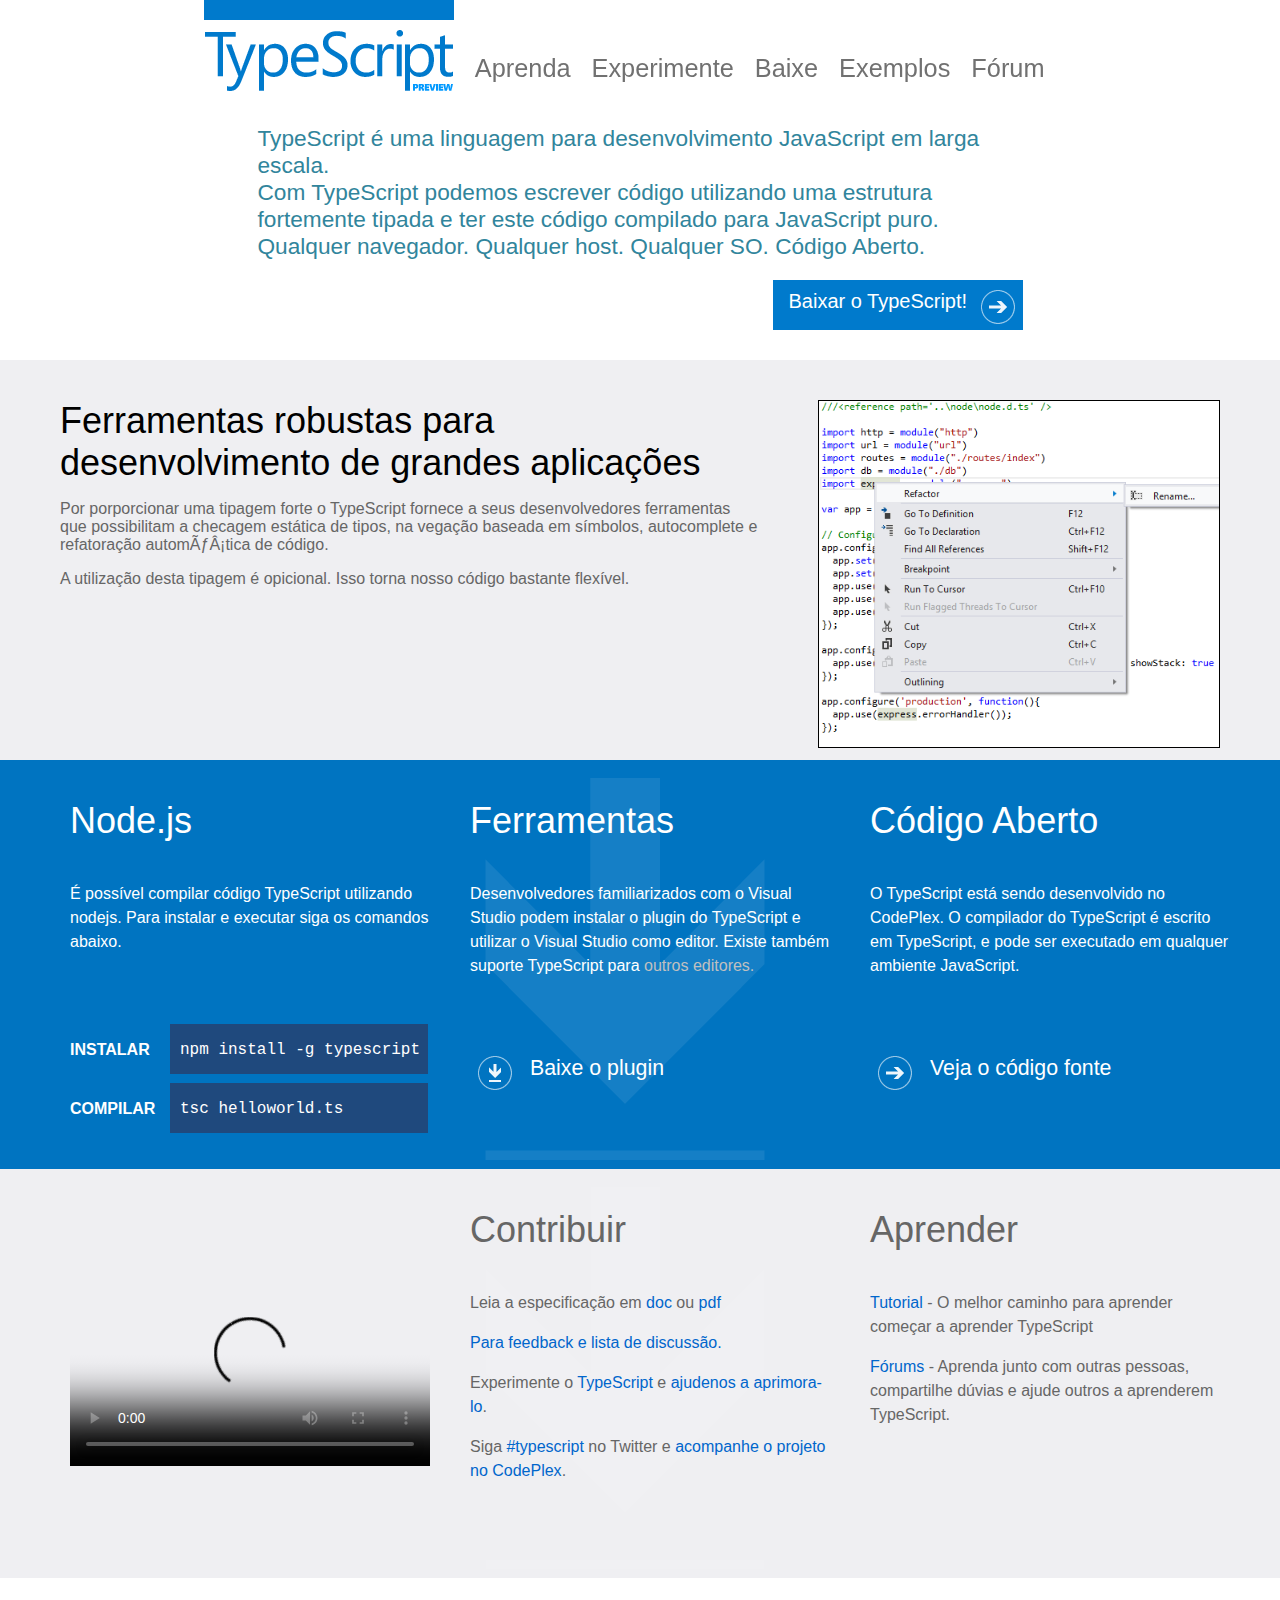
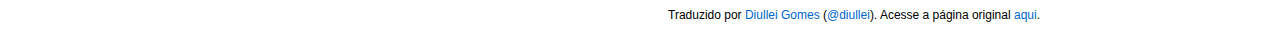
==== index.html @ e9e7fea1 "Alterei a estrutura para manter páginas HTML simples" ====
<!DOCTYPE html>
<html><head>
	<meta http-equiv="Content-Type" content="text/html; charset=ISO-8859-1">
    <meta http-equiv="X-UA-Compatible" content="IE=edge">
    <meta name="viewport" content="width=device-width">
    <title>Bem vindo ao TypeScript</title>
    <link type="text/css" rel="stylesheet" href="css/tsweb.css">
    <link rel="icon" href="http://www.typescriptlang.org/favicon.ico" type="image/vnd.microsoft.icon" sizes="48x48">
    <link rel="icon" href="http://www.typescriptlang.org/favicon.ico" sizes="32x32 48x48" type="image/vnd.microsoft.icon">
    <link rel="icon" href="http://www.typescriptlang.org/favicon16.png" type="image/png" sizes="16x16">
    <link rel="icon" href="http://www.typescriptlang.org/favicon32.png" type="image/png" sizes="32x32">
    <link rel="icon" href="http://www.typescriptlang.org/favicon48.png" type="image/png" sizes="48x48">
    <link rel="icon" href="http://www.typescriptlang.org/favicon64.png" type="image/png" sizes="64x64">
    <link rel="icon" href="http://www.typescriptlang.org/favicon128.png" type="image/png" sizes="128x128">

    <script type="text/javascript" src="js/jquery-1.7.2.min.js"></script>
    <script type="text/javascript" src="js/Panorama.js"></script>
    
</head>
<body>

    <!-- TOPO -->

    <div id="nav">
        <div class="centered-container">
            <div class="clearfix">
                <a id="homelink" class="selected" href="index.html" title="TypeScript">
                    <div>TypeScript</div>
                </a>
                <a id="tutorial-link" class="minor" href="tutorial.html" title="Aprenda TypeScript com guias e tutoriais">Aprenda</a>
                <a id="playground-link" class="minor" href="http://www.typescriptlang.org/Playground" title="Experimente o TypeScript no TypeScript Playground">Experimente</a>
                <a id="dl-link" class="minor" href="/TypeScript-ptBR/pt/#Download" title="Baixe TypeScript">Baixe</a>
                <a id="samples-link" class="minor" href="http://www.typescriptlang.org/Samples" title="Veja o TypeScript em a&#231;&#227;o">Exemplos</a>
                <a id="community-link" class="minor" href="/TypeScript-ptBR/pt/#Community" title="Se envolva com a comunidade TypeScript">F&#243;rum</a>
            </div>
        </div>
    </div>


    <div id="main-callout">
        <h1>
            TypeScript &#233; uma linguagem para desenvolvimento JavaScript em larga escala.<br>
            Com TypeScript podemos escrever c&#243;digo utilizando uma estrutura fortemente tipada e ter este c&#243;digo compilado para JavaScript puro.<br>
            Qualquer navegador.  Qualquer host.  Qualquer SO.  C&#243;digo Aberto.
        </h1>
        <div class="getbtn clearfix">
            <a href="/TypeScript-ptBR/pt/#Download" title="Get TypeScript Now">Baixar o TypeScript! <span class="arrow">&nbsp;</span></a>
        </div>
    </div>

    <div id="home-panorama">
        <div id="panorama-1" class="panorama-main positioned-panorama hidden" style="opacity: 0; ">
            <div class="city-container">
                <div class="clouds1" id="clouds1" data-speed="0.05" data-max="1500" data-left="-1000" style="left: 471.4683333333146px; ">&nbsp;</div>
                <div class="clouds2" id="clouds2" data-speed="0.04" data-max="500" data-left="-1700" style="left: 377.17466666665916px; ">&nbsp;</div>
                <div class="clouds3" id="clouds3" data-speed="0.025" data-max="1640" data-left="-800" style="left: 235.7341666666573px; ">&nbsp;</div>
                <div class="clouds4" id="clouds4" data-speed="0.015" data-max="400" data-left="-2000" style="left: 141.4404999999918px; ">&nbsp;</div>
                <div class="city">&nbsp;</div>
            </div>
            <div class="callout">
                <h2>Escal&#225;vel</h2>
                <p>TypeScript nos permite escrever c&#243;digo utilizando classes, m&#243;dulos e interfaces para nos ajudar a escrever componentes robustos.</p>
                <p>Todas estas funcionalidades est&#227;o dispon&#237;veis apenas em tempo de desenvolvimento e s&#227;o compiladas para JavaScript puro.
                </p>
                <p>Com TypeScript podemos escrever interfaces que nos permitem obter informa&#231;&#245;es de componentes e bibliotecas JavaScript existentes.
                </p>
            </div>
        </div>
        <div id="panorama-2" class="panorama-main hidden" style="opacity: 0; ">
            <div class="clearfix" style="width: 100%;">
                <div class="callout">
                    <h2>Come&#231;e com JavaScript, Termine com JavaScript</h2>
                    <p>TypeScript utiliza uma sintaxe de c&#243;digo que milh&#245;es de programadores JavaScript utilizam diariamente.</p>
                    <p>Com TypeScript voc&#234; pode usar c&#243;digo JavaScript existente, integrar bibliotecas JavaScript populares e ter seu c&#243;digo chamado por outro c&#243;digo JavaScript.</p>
                    <p>Por ser compilado para JavaScript puro o TypeScript roda em qualquer navegador, no Node.js, ou em qualquer outro ambiente JavaScript compat&#237;vel com ES3.
                    </p>
                </div>
                <pre class="code"><span class="kw">class</span> Point {
    x: <span class="kw">number</span>;
    y: <span class="kw">number</span>;
    <span class="kw">constructor</span>(x: <span class="kw">number</span>, y: <span class="kw">number</span>) {
        <span class="kw">this</span>.x = x;
        <span class="kw">this</span>.y = y;
    }
    getDist() { 
        <span class="kw">return</span> Math.sqrt(<span class="kw">this</span>.x * <span class="kw">this</span>.x + 
                         <span class="kw">this</span>.y * <span class="kw">this</span>.y); 
    }
}
<span class="kw">var</span> p = <span class="kw">new</span> Point(3,4);
<span class="kw">var</span> dist = p.<span class="err">getDst</span>();
alert(<span class="str">"Hypotenuse is: "</span> + dist);</pre>
            </div>
        </div>
        <div id="panorama-3" class="panorama-main" style="opacity: 1; ">
            <div class="clearfix" style="width: 100%;">
                <div class="callout">
                    <h2>Ferramentas robustas para desenvolvimento de grandes aplica&#231;&#245;es</h2>
                    <p>Por porporcionar uma tipagem forte o TypeScript fornece a seus desenvolvedores ferramentas que possibilitam a checagem est&#225;tica de tipos, na vega&#231;&#227;o baseada em s&#237;mbolos, autocomplete e refatora&#231;&#227;o automÃ¡tica de c&#243;digo.
                    </p>
                    <p>A utiliza&#231;&#227;o desta tipagem &#233; opicional. Isso torna nosso c&#243;digo bastante flex&#237;vel.
                    </p>
                </div>
                <img src="img/vs-refactor.png" alt="Strong Tools: Visual Studio Integration" style="border: 1px solid black;">
            </div>
        </div>
    </div>

    <div id="home-dlbar">
        <div class="dlbar-content">
            <div data-hash-nav="Download" class="has-hash-nav clearfix">
                <div class="dl-info first node">
                    <h2>Node.js</h2>
                    <p>&#201; poss&#237;vel compilar c&#243;digo TypeScript utilizando nodejs. Para instalar e executar siga os comandos abaixo.</p>
                    <div id="node-samples">
                        <dl class="clearfix">
                            <dt>Instalar</dt>
                            <dd>npm install -g typescript</dd>
                        </dl>
                        <dl class="clearfix">
                            <dt>Compilar</dt>
                            <dd>tsc helloworld.ts</dd>
                        </dl>
                    </div>
                </div>

                <div class="dl-info vsix">
                    <h2>Ferramentas</h2>
                    <p>Desenvolvedores familiarizados com o Visual Studio podem instalar o plugin do TypeScript e utilizar o Visual Studio como editor. Existe tamb&#233;m suporte TypeScript para <a href="http://aka.ms/qwe1qu">outros editores.</a></p>
                    <p><a class="dl-link" href="http://go.microsoft.com/fwlink/?LinkID=266563">Baixe o plugin</a> </p>
                </div>

                <div class="dl-info oss">
                    <h2>C&#243;digo Aberto</h2>
                    <p>O TypeScript est&#225; sendo desenvolvido no CodePlex.  O compilador do TypeScript &#233; escrito em TypeScript, e pode ser executado em qualquer ambiente JavaScript.</p>
                    <a class="dl-link" href="http://typescript.codeplex.com/SourceControl/BrowseLatest">Veja o c&#243;digo fonte</a>
                </div>
            </div>
        </div>
    </div>
    <div id="home-community">
        <div class="cobar-content">
            <div data-hash-nav="Community" class="has-hash-nav clearfix">
                <div class="co-info first comm1">
                    <video width="360" height="202" poster="http://media.ch9.ms/ch9/c3e5/e5e02f2e-5962-48db-9ddd-85e27a4fc3e5/IntroducingTSAndersH_512.jpg" controls="">
                    <source src="http://media.ch9.ms/ch9/c3e5/e5e02f2e-5962-48db-9ddd-85e27a4fc3e5/IntroducingTSAndersH_mid.mp4" type="video/mp4">
                    <source src="http://media.ch9.ms/ch9/c3e5/e5e02f2e-5962-48db-9ddd-85e27a4fc3e5/IntroducingTSAndersH.webm" type="video/webm">
                    <a href="http://media.ch9.ms/ch9/c3e5/e5e02f2e-5962-48db-9ddd-85e27a4fc3e5/IntroducingTSAndersH_high.mp4" target="_blank"><img src="img/video-overlay-anders.png" alt="Anders Hejlsberg" style="width:360px;"></a>
                    </video>
                </div>

                <div class="co-info comm2">
                    <h2>Contribuir</h2>
                    <p>Leia a especifica&#231;&#227;o em <a href="http://go.microsoft.com/fwlink/?LinkId=267121">doc</a> ou <a href="http://go.microsoft.com/fwlink/?LinkId=267238">pdf</a></p>
                    <p><a href="http://typescript.codeplex.com/discussions" target="_blank">Para feedback e lista de discuss&#227;o.</a></p>
                    <p>Experimente o <a href="/TypeScript-ptBR/pt/#Download">TypeScript</a> e <a href="http://typescript.codeplex.com/WorkItem/Create" target="_blank">ajudenos a aprimora-lo</a>.</p>
                    <p>Siga <a href="http://twitter.com/i/#!/search/?q=%23typescript" target="_blank">#typescript</a> no Twitter e <a href="http://typescript.codeplex.com/project/feeds/rss">acompanhe o projeto no CodePlex</a>.</p>
                </div>

                <div class="co-info comm3">
                    <h2>Aprender</h2>
                    <p><a href="http://www.typescriptlang.org/Tutorial">Tutorial</a> - O melhor caminho para aprender come&#231;ar a aprender TypeScript</p>
                    <p><a href="http://stackoverflow.com/search?q=TypeScript" target="_blank">F&#243;rums</a> - Aprenda junto com outras pessoas, compartilhe d&#250;vias e ajude outros a aprenderem TypeScript.</p>
                </div>
            </div>
        </div>
    </div>

    <script type="text/javascript" src="js/Clouds.js"></script>
    <script type="text/javascript">
        $(function () {
            var p = TSSite.PanoramaContainer.initialize(document.querySelector('#home-panorama'), '.panorama-main');
            p.timeout = 15000;
            p.begin();

            var hashNavTargets = [];
            $('.has-hash-nav').each(function (index, item) {
                var selector = $(item).data('hash-nav');
                hashNavTargets[selector] = item;
            });

            function getTopHeight() {
                // handle adaptive layout
                var topHeight = $('#nav').height();;
                if ($('html').width() < 775) {
                    topHeight = 0;
                }
                else {
                    if ($('html').height() < 480) {
                        var topVal = $('#nav').css('top');
                        if (topVal && typeof topVal === 'string') {
                            topVal = topVal.substring(0, topVal.length - 1);
                            topVal = parseInt(topVal);
                        }

                        topHeight = topHeight + topVal;
                    }
                }

                return topHeight;
            }

            function scrollTo(selector) {
                var target = hashNavTargets[selector];
                if (target) {
                    var offset = getTopHeight();

                    // Now animate
                    $('html, body').animate({ scrollTop: $(target).offset().top - offset }, 250, 'swing');
                }
            }

            $('a').each(function (index, item) {
                var $item = $(item);
                if ($item.attr('href').indexOf('/#') === 0) {
                    var ref = $item.attr('href').substring(2);
                    $item.click(function (e) {
                        //e.preventDefault();
                        scrollTo(ref);
                    });
                }
            });

            var currentLoc = window.location.hash;
            if (currentLoc && currentLoc.length > 0) {
                currentLoc = currentLoc.substring(1);
                scrollTo(currentLoc);
            }
        });
    </script>
    
    <!-- RODAPE -->

    <div class="copyright">
        Traduzido por <a href="https://github.com/Diullei">Diullei Gomes</a> (<a href="http://twitter.com/diullei">@diullei</a>). Acesse a p&#225;gina original <a href="http://www.typescriptlang.org/">aqui</a>.<br>
    </div>

</body></html>
---- css/tsweb.css ----
/* Fonts */
@font-face {
    font-family: SegoeUI;
    src: local('Segoe UI'), local('Helvetica Neue');
}

@font-face {
    font-family: SegoeUILight;
    src: local('Segoe UI Light'), local('Segoe UI Semilight'), local('Segoe UI'), local('Helvetica Neue');
    font-weight: 100;
}

@font-face {
    font-family: SegoeUISemibold;
    src: local('Segoe UI Semibold'), local('Segoe UI'), local('Helvetica Neue');
    font-weight: 600;
}

/* reset */
/* body, div, span, applet, object, iframe, h1, h2, h3, h4, h5, h6, p,  pre, a, abbr, acronym, address, big, cite, code, del, dfn, font, img, ins, kbd, q, s, samp, small, strike, strong, sub, sup, tt, var, dl, dt, dd, ol, ul, li, fieldset, form, label, legend, table, caption, tbody, tfoot, thead, tr, th, td {	margin: 0; padding: 0; border: 0; outline: 0; font-weight: inherit; font-style: inherit; font-size: 100%; font-family: SegoeUILight, 'Segoe UI Light', SegoeUI, 'Segoe UI', Arial, sans-serif; vertical-align: baseline; } */
h1, h2, h3, h4, h5, h6, dl, dt, dd {	margin: 0; padding: 0; border: 0; outline: 0; font-weight: inherit; font-style: inherit; font-size: 100%; font-family: SegoeUILight, 'Segoe UI Light', SegoeUI, 'Segoe UI', Arial, sans-serif; vertical-align: baseline; }
a { outline: 0; }
body { font-size: 14px; }
strong { font-weight: bold; }
table {	border-collapse: separate; border-spacing: 0; }
caption, th, td { text-align: left; font-weight: normal; }
ul, ul li {list-style-type: none;}
a:active { outline: none; }
a:link, a:visited, a:active { text-decoration: none; }
a:hover { text-decoration: underline; }

/* clearfix */
.clearfix:after { content: "."; display: block; clear: both; visibility: hidden; line-height: 0; height: 0; }
.clearfix { display: inline-block; }
html[xmlns] .clearfix {	display: block; }
* html .clearfix { height: 1%; }

/* main page */

html, body {
    height: 100%;
    margin: 0;
}

html {
    overflow-x: hidden;
}

a:link, a:visited, a:hover, a:active {
    color: rgb(0, 102, 204);
    text-decoration: none;
}

a:hover {
    text-decoration: underline;
    color: #00a3ef;
}


/* NAVIGATION ITEMS */
body {
    font: 16px SegoeUI, 'Segoe UI', Arial, sans-serif;
}

#nav {
    position: fixed;
    height: 102px;
    
    top: 0px;
    width: 100%;
    z-index: 100;
    background-color: white;
}

    #nav .centered-container {
        left: 46%;
        margin-left: -385px;
        position:relative;
    }

    #nav a {
        display: block;
        float: left;
        color: #565656;
        
    }

        #nav a.minor {
            padding: 54px 20px 20px 1px;
            font-size: 19pt;
            height: 21px;
            font-family: SegoeUI, 'Segoe UI', Arial, sans-serif;
            color: #717171;
        }

        #nav a:hover {
            color: #0e70c0;
            text-decoration: none;
        }

        #nav a.minor.selected {
            background-color: #007acc;
            color: white;
        }

#homelink div {
    width: 250px; 
    height: 20px;
    text-indent: -9999px;
    
}

#homelink.selected div {
    background-color: #007acc;
}


#homelink {
    display: block;
    float: left;
    height: 91px;
    width: 250px;
    background-image: url(../img/logo_small.png);
    background-position: left bottom;
    background-repeat: no-repeat;
    margin-right: 20px;
}

h2 {
    font: 27pt SegoeUILight, 'Segoe UI Light', SegoeUI, 'Segoe UI', Arial, sans-serif;
}

@media screen and (max-width: 775px) {
    #homelink {
        float: none;
    }

    #nav {
        position: relative;
        width: 250px;
        margin: 0 auto;
        background-color: white;
        left: initial;
    }

        #nav .centered-container {
            left: auto;
            margin-left: 0;
        }

        #nav a {
            display: block;
            float: none;
        }

            #nav a.minor {
                padding: 0 0 0px 0;
                margin: 5px 0 0 0;
                height: auto;
                font-size: 19pt;
                font-family: SegoeUI, 'Segoe UI', Arial, sans-serif;
                text-align: center;
                border: 1px solid white;
                border-radius: 8px;
                box-sizing: border-box;
            }

            #nav a:hover {
                text-decoration: none;
            }
}

@media screen and (orientation: landscape) and (max-height: 500px) and (min-width: 776px) {
    #nav {
        top: -20px;
    }
}

.copyright {
    margin: 30px auto;
    padding: 0 10px 30px;
    max-width: 800px;
    text-align: right;
    font-size: 12px;
}

.copyright img { margin-left: 20px; }
/* END NAVIGATION */

/* Common components: Code */
pre {
    font: 16px Consolas, 'Courier New', monospace;
    line-height: 18px;
    color: #717171;
}

    pre .kw {
        color: blue;
        font: 16px Consolas, 'Courier New', monospace;
    }

    pre .err {
        background: url(../img/red-squiggly.png) repeat-x left bottom;
    }

    pre .str {
        color: maroon;
        font: 16px Consolas, 'Courier New', monospace;
    }

    pre .mod {
        color: teal;
        font: 16px Consolas, 'Courier New', monospace;
    }

    pre .type {
        color: purple;
        font: 16px Consolas, 'Courier New', monospace;
    }

/* Homepage */
#main-callout {
    margin: 125px 0 30px 0;
}

    #main-callout h1, #main-callout .getbtn {
        padding: 0 25px;
        margin: 0 auto;
        font: 17pt SegoeUILight, 'Segoe UI Light', SegoeUI, 'Segoe UI', arial, sans-serif;
        color: rgb(49,133,156);
        width: 95%; 
        max-width: 765px;
    }

@media screen and (max-width: 479px) {
    #main-callout h1, #main-callout .getbtn { padding: 0 10px; width: auto; }
}

    #main-callout .getbtn {
        display: block;
        margin-top: 20px;
    }

#main-callout a {
    float: right;
    display: block;
    width: 234px;
    height: 40px;
    color: white;
    font: 20px SegoeUI, 'Segoe UI', arial, sans-serif;
    background-color: #007acc;

    padding: 10px 0 0 16px;
}

    #main-callout a .arrow {
        background: url(../img/icon_sprite_actionArrow_white.png) no-repeat;
        display: inline-block;
        float: right;
        position: relative;
        right: 8px;
        /*top: 8px;*/
        width: 34px;
        height: 34px;
    }

    #main-callout a:hover .arrow {
        background-position: 0 -36px;
        text-decoration: none; /* Safari fix */
    }

@media screen and (max-width: 775px) {
    #main-callout {
        margin-top: 200px;
    }
}

@media screen and (orientation: landscape) and (max-height: 500px) and (min-width: 776px) {
    #main-callout {
        margin-top: 105px;
    }
}

/* Homepage: Panorama bar */
#home-panorama {
    height: 400px;
    width: 100%;
    background-color: #efeff2;
    position: relative;
}

.panorama-main {
    height: 100%;
    width: 100%;
    overflow:hidden;
}

.positioned-panorama {
    position: absolute;
    top: 0;
    left: 0;
}

    .panorama-main p {
        margin-bottom: 16px;
        color: #666;
    }

    .panorama-main .hilite {
        color: rgb(31, 73, 125);
    }

#panorama-1 {
    
}
    #panorama-1 .city-container {
        width: 2440px;
        height: 500px;
        position: absolute;
        right: -350px;
        top: -100px;
    }

    #panorama-1 .city {
        position: absolute;
        top: 0px;
        left: 0px;
        background: url(../img/graphic_large_scale_4.png);
        width: 100%;
        height: 100%;
        
    }

    #panorama-1 .clouds1, #panorama-1 .clouds2, #panorama-1 .clouds3, #panorama-1 .clouds4 {
        position: absolute;
        top: 70px;
        left: 0px;
        width: 100%;
        height: 100%;
    }

    #panorama-1 .clouds1 {
        background: url(../img/graphic_large_scale_0.png);
    }
    #panorama-1 .clouds2 {
        background: url(../img/graphic_large_scale_1.png);
    }
    #panorama-1 .clouds3 {
        background: url(../img/graphic_large_scale_2.png);
    }
    #panorama-1 .clouds4 {
        background: url(../img/graphic_large_scale_3.png);
    }

    #panorama-1 .callout {
        position: absolute;
        width: 700px;
        right: 160px;
        margin-bottom: 40px;
    }

    #panorama-1 h2 {
        margin-top: 40px;
    }

@media screen and (max-width: 920px) {
    #panorama-1 .callout {
        position: relative;
        margin: 0 auto;
        right: inherit;
        width: 90%;
    }
}

@media screen and (max-width: 775px) {
    #panorama-1 .city-container {
        right: -765px;
    }
}

@media screen and (max-width: 510px) {
    #panorama-1 .clouds2, #panorama-1 .clouds4 {
        margin-left: -350px;
    }

    #panorama-1 h2 { margin-top: 20px; }
}

@media screen and (max-width: 479px) {
    #panorama-1 h2 { margin-top: 12px; }
}

#panorama-2 {
    width: 100%;
    max-width: 1200px;
    margin: 0 auto;
}

    #panorama-2 pre {
        background-color: white;
        border: 1px solid black;
        padding: 20px 20px 24px;
        width: 380px;
        float: right;

        margin-top: 40px;
        margin-right: 20px;
    }

    #panorama-2 .callout {
        max-width: 680px;
        padding-left: 20px;
        float: left;
        margin-top: 40px;
    }

.panorama-main.hidden {
    display: none;
}

/* Panorama 3: VS SS */
#panorama-3 {
    width: 100%;
    max-width: 1200px;
    margin: 0 auto;
}

    #panorama-3 img {
        width: 400px;
        float: right;

        margin-top: 40px;
        margin-right: 20px;
    }

    #panorama-3 .callout {
        max-width: 700px;
        padding-left: 20px;
        float: left;
        margin-top: 40px;
    }

/* Panoramas 2 and 3 media specializations */
@media screen and (max-width: 1160px) {
    #panorama-2 .callout, #panorama-3 .callout {
        max-width: 580px;
    }
}

@media screen and (max-width: 1060px) {
    #panorama-2 .callout, #panorama-3 .callout {
        max-width: 480px;
    }
}
@media screen and (max-width: 960px) {
    #panorama-2 .callout, #panorama-3 .callout {
        max-width: 380px;
    }
}
@media screen and (max-width: 860px) {
    #panorama-2 .callout, #panorama-3 .callout {
        max-width: 280px;
    }
}
@media screen and (max-width: 760px) {
    #panorama-2 .callout, #panorama-3 .callout {
        margin-top: 2px;
        max-width: 100%;
        float: none;
    }

    #panorama-2 h2, #panorama-3 h2 {
        font-size: 18px;
    }

    #panorama-2 p, #panorama-3 p {
        margin: 4px auto;
        font-size: 14px;
    }

    #panorama-2 pre {
        float: none;
        margin: 2px auto;
        font-size: 12px;
        padding: 4px 4px 6px;
    }

    #panorama-2 pre .kw {
        color: blue;
        font-size: 12px;
    }

    #panorama-2 pre .err {
        background: url(../img/red-squiggly.png) repeat-x left bottom;
        font-size: 12px;
    }

    #panorama-2 pre .str {
        color: maroon;
        font-size: 12px;
    }

    #panorama-3 img {
        width: 300px;
        float: none;
        margin: 0 auto;
        display:block;
    }
}

/* Homepage: Download bar */
#home-dlbar {
    width: 100%;
    background-color: #0074c1;
    position: relative;
}

#dlbar-circle {
    height: 590px;
    width: 590px;
    background-image: url('../img/graphic_large_download_0_blue.png');
    position: absolute;
    top: -45px;
    left: 50%;
    margin-left: -295px;
    background-color: transparent;
    z-index: 3;
}

#dlbar-arrow {
    height: 590px;
    width: 590px;
    position: absolute;
    background-image: url('../img/graphic_large_download_1_blue.png');
    background-color: transparent;
    z-index: 4;
}

.dlbar-content {
    position: relative;
    z-index: 5;
    width: 100%;
    max-width: 1200px;
    margin: 0 auto;
    left: 30px;
}

.dl-info {
    width: 360px;
    margin-left: 40px;
    float: left;
    color: white;
    height: 340px;
    position: relative;
    padding: 20px 0 40px 0;
}
    .dl-info.first {
        margin-left: 0;
    }

    .dl-info h2 {
        margin: 20px 0 40px;
    }

    .dl-info p {
        line-height: 24px;
    }

    .dl-info a {
        color: silver;       
    }
    
    .dl-info .dl-link {
        top: 296px;
        height: 34px;
        padding: 0 0 0 60px;
        font-size: 16pt;
        margin: 0;
        display: block;
        position: absolute;
        background: url('../img/icon_sprite_download_white.png') no-repeat 8px 0;
        color: white;
    }

    .dl-info.oss a {
        background-image: url(../img/icon_sprite_actionArrow_white.png);
    }

        .dl-info a:hover {
            background-position: 8px -36px;
            text-decoration: none;
        }

    .dl-info.vsix {
        background: url(../img/graphic_large_download_1_blue.png) no-repeat -140px -73px;
    }

#node-samples {
    margin-top: 70px;
}

    #node-samples dl {
        clear: left;
    }

    #node-samples dt {
        width: 100px;
        text-transform: uppercase;
        padding-top: 17px;
        font-size: 12pt;
        font-weight: bold;
        float: left;
        display: block;
    }

    #node-samples dd {
        width: 248px;
        height: 33px;
        padding: 17px 0 0 10px;
        font-family: Consolas, 'Courier New', monospace;
        font-size: 12pt;
        float: left;
        display: block;
        background-color: rgb(31, 73, 125);
    }

@media screen and (max-width: 1199px) {
    .dlbar-content {
        max-width: 800px;
    }
    .oss {
        clear: left;
        float: none;
        margin: 0 auto;
    }
}

@media screen and (max-width: 810px) {
    .dlbar-content {
        max-width: 400px;
    }
    .node, .vsix, .oss {
        clear: left;
        float: left;
        margin: 0 auto;
    }
}

@media screen and (max-width: 479px) {
    .dlbar-content { left: 0; width: 320px; }
    .dl-info { width: 310px; padding: 20px 5px 40px; margin-left: auto; margin-right: auto; clear: none; float: none; }
    #node-samples { width: 260px; margin: 10px auto 0; }
    #node-samples dl { width: 260px; }
}


/* Homepage: Download bar */
#home-community {
    width: 100%;
    background-color: #efeff2;
    position: relative;
}

.cobar-content {
    position: relative;
    z-index: 5;
    width: 100%;
    max-width: 1200px;
    margin: 0 auto;
    left: 30px;
}

.co-info {
    width: 360px;
    margin-left: 40px;
    color: #666;
    height: 340px;
    position: relative;
    padding: 20px 0 40px 0;
}
    .co-info.first {
        margin-left: 0;
    }

    .co-info h2 {
        margin: 20px 0 40px;
    }

    .co-info p {
        line-height: 24px;
    }

    .co-info.comm2 {
        background: url(../img/graphic_large_download_1_blue.png) no-repeat -140px -73px;
    }

.co-info video { width: 360px; margin-top: 75px; height: 202px; margin-bottom: 50px; }

@media screen and (min-width: 1200px) {
    .co-info { float: left; }
}

@media screen and (min-width: 811px) and (max-width: 1199px) {
    .comm1, .comm2 { float: left; }
}

@media screen and (max-width: 1199px) {
    .cobar-content {
        max-width: 800px;
    }
    .comm3 {
        clear: left;
        float: none;
        margin: 0 auto;
    }

    .co-info { height: auto; padding: 0; }
}

@media screen and (max-width: 810px) {
    .cobar-content {
        max-width: 400px;
    }
    /*.comm1, .comm2, .comm3 {
        clear: left;
        float: left;
        margin: 0 auto;
    }*/
}

@media screen and (max-width: 479px) {
    .cobar-content { left: 0; width: 320px; }
    .co-info { width: 310px; padding: 20px 5px 40px; margin-left: auto; margin-right: auto; clear: none; float: none; }
    #node-samples { width: 260px; margin: 10px auto 0; }
    #node-samples dl { width: 260px; }

    .co-info video { width: 310px; margin-top: 25px; height: 202px; margin-bottom: 0; }
}



/* Playground */
#playground-host {
    margin-top: 120px;
}

.playground .copyright { padding:0 10px; margin: 0 auto; }

@media screen and (max-width: 775px) {
    #playground-host {
        margin-top: 240px;
    }
}




/* Shared tutorial and code styles */
tt {
    font-family: Consolas, 'Courier New', monospace;
    color: #537900;
}

.intro {
    margin-top: 120px;
    width: 100%;
}

.tutorial .centered-container {
    width: 100%;
    max-width: 1180px;
    padding: 0 10px;
    margin: 0 auto;
}

.quick-start {
    width: 100%;
    padding-top: 60px;
}

    .quick-start hr {
        width: 75%;
    }

    .intro h2, .quick-start h2 {
        color: #537900;
        margin-bottom: 40px;
    }

    .intro p, .quick-start p {
        margin-top: 0px;
        margin-bottom: 36px;
        font-size: 12pt;
        color: #949494;
    }

    .intro .left, .quick-start .left {
        float: left;
        width: 360px;
        margin-right: 40px;
    }

        .intro .left.last, .quick-start .left.last {
            margin-right: 0;
        }

    .quick-start .annotation {
        float: left;
        width: 360px;
        margin-right: 40px;
    }

.sample {
    width: 1200px;
    margin-bottom: 30px;
    margin-top: 30px;
}

    .sample.first {
        margin-top: 0;
    }

    .sample .code {
        background-color: #F5F5F5;
        float: left;
        width: 90%;
        max-width: 729px;
        min-width: 360px;
        height: 100%;
        padding: 28px;
    }

@media screen and (max-width: 1199px) {
    .quick-start .left {
        float: none;
        margin: 0 auto;
    }

    .sample {
        width: 100%;
    }

    .sample .code {
        float: none;
        margin: 0 auto;
        padding-bottom: 48px;
    }
}

        .sample .code img {
            margin: 30px 113px;
            width: 502px;
        }

@media screen and (max-width: 700px) {
    .sample .code img {
        margin: 30px auto;
        width: 90%;
    }
}

        .sample .code .inplayground {
            float: right;
            display: block;
            background: url(../img/icon_sprite_nextArrow_blue.png) no-repeat 8px 0;
            padding: 4px 0 0 50px;
            height: 32px;
        }

            .sample .code .inplayground:hover {
                background-position: 8px -36px;
                text-decoration: none;
            }

        .sample .code pre, .sample .code pre span {
            font-size: 12px;
        }

strong {
    font-weight: normal;
    color: black;
}

@media screen and (max-width: 1199px) {
    .tutorial .intro .centered-container, .tutorial .quick-start .centered-container {
        max-width: 780px;
    }

        .tutorial .intro .centered-container .middle {
            margin-right: 20px;
        }

    .tutorial .intro .last {
        float: none;
        margin: 0 auto;
    }
}

@media screen and (max-width: 799px) {
    .tutorial .intro .left {
        float: none;
        margin: 0 auto;
        padding: 0 10px;
    }

    .tutorial .intro .centered-container, .tutorial .quick-start .centered-container {
        max-width: 380px;
    }
}

@media screen and (max-width: 775px) {
    .tutorial .intro {
        margin-top: 210px;
    }
}

@media screen and (max-width: 479px) {
    .tutorial .intro .left { padding: 0 5px; width: auto; }
    .tutorial .intro .centered-container, .tutorial .quick-start .centered-container { max-width: 310px; padding: 0 5px; }
    .intro .left, .quick-start .left { padding: 0 5px; width: auto; }

    .sample .code { min-width: 300px; padding: 14px 14px 36px; position: relative; left: -5px; }

    #tutorialDemoImg { width: 310px; }
}



/* Playground additions */
#playground-host .frame-title {
    background-color: gray;
    color: white;
    padding: 15px;
    position: relative;
    top: -8px;
    font-family: SegoeUISemibold, 'Segoe UI Semibold', SegoeUI, 'Segoe UI', Arial, sans-serif;
}

#execute {
    background-color: #0074c1;
    color: white;
    font: 14px SegoeUISemibold, 'Segoe UI Semibold', SegoeUI, 'Segoe UI', Arial, sans-serif; 
    border: none;
}


/* Samples page */
.samples .intro {
    width: 100%;
    max-width: 1200px;
    margin: 122px auto 40px;
}

@media screen and (max-width: 1250px) {
    .samples .intro {
        padding: 0 25px;
    }
}

@media screen and (max-width: 775px) {
    .samples .intro {
        margin-top: 240px;
    }
}

.samples .sample-list-item {
    background-color: white;
    display:block;
    min-height: 300px;
    padding: 25px 0;
}

.samples .sample-list-item:nth-child(odd) {
    background-color: #efeff2;
}

.samples .sample-list-item h2 .subtitle {
    font: 14pt SegoeUI, 'Segoe UI';
    color: #666;
    display: block;
}

.samples .centered-container {
    width: 100%;
    max-width: 1200px;
    margin: 0 auto;
}

.samples .sample-list-item .content {
    width: 100%;
    max-width: 750px;
    float: left;
    margin-right: 50px;
}

.samples .sample-list-item .screenshot {
    width: 400px;
    float: left;
}

.screenshot {
    height: 300px;
}

    .screenshot img {
        width: 398px;
        height: 298px;
        border: 1px solid #666;
    }

.samples .sample-list-item:nth-child(odd) .content {
    margin-right: 0;
    margin-left: 50px;
    float: right;
}

.samples .sample-list-item:nth-child(odd) .screenshot {
    float: right;
}

.samples strong {
    font-family: SegoeUISemibold, 'Segoe UI Semibold', SegoeUI, 'Segoe UI', Arial, sans-serif;
}

.samples h1 {
    font: 30pt SegoeUILight, 'Segoe UI Light', SegoeUI, 'Segoe UI', Arial, sans-serif;
    color: #537900;
}

.samples h3 {
    font: 16pt SegoeUISemibold, 'Segoe UI Semibold', SegoeUI, 'Segoe UI', Arial, sans-serif;
    color: #666;
}

@media screen and (max-width: 1199px) {
    .samples .sample-list-item .screenshot, .samples .sample-list-item:nth-child(odd) .screenshot,
    .samples .sample-list-item .content, .samples .sample-list-item:nth-child(odd) .content {
        float: none;
        margin: 0 auto;
    }

    .samples .sample-list-item .content, .samples .sample-list-item:nth-child(odd) .content {
        width: 96%;
        padding: 0 2%;
    }
}

.intro ul li {
    list-style-type: square;
}

.samples button {
    background-color: #007ACC;
    height: 36px;
    padding: 10px 50px 10px 12px;
    color: white;
    border: none;
    background-position: 98% 2px;
    background-repeat: no-repeat;
    cursor: pointer;
}

    .samples button:hover {
        background-position: 98% -35px;
    }

.samples .dl {
    background-image: url(../img/icon_sprite_download_white.png);
}

.samples .run {
    background-image: url(../img/icon_sprite_actionArrow_white.png);
}

.samples .store {
    background-image: url(../img/store-icon.png);
}

.samples .store:hover {
    background-position: 98% 2px;
}

@media screen and (max-width: 479px) {
    .screenshot {
        height: 231px;
        padding: 0 5px;
    }
    .screenshot img { width: 308px; height: 231px; }
    .hide-small { display: none; }
}



/* TOU */
#tou-main {
    width: 95%;
    max-width: 1200px;
    margin: 125px auto 30px;
}

    #tou-main h1 {
        font-size: 24pt;
        color: #537900;
        margin: 10px 0;
    }

    #tou-main h2 {
        font-size: 16pt;
    }

    #tou-main p {
        font-size: 10pt;
    }

@media screen and (max-width: 775px) {
    #tou-main {
        margin-top: 200px;
    }
}
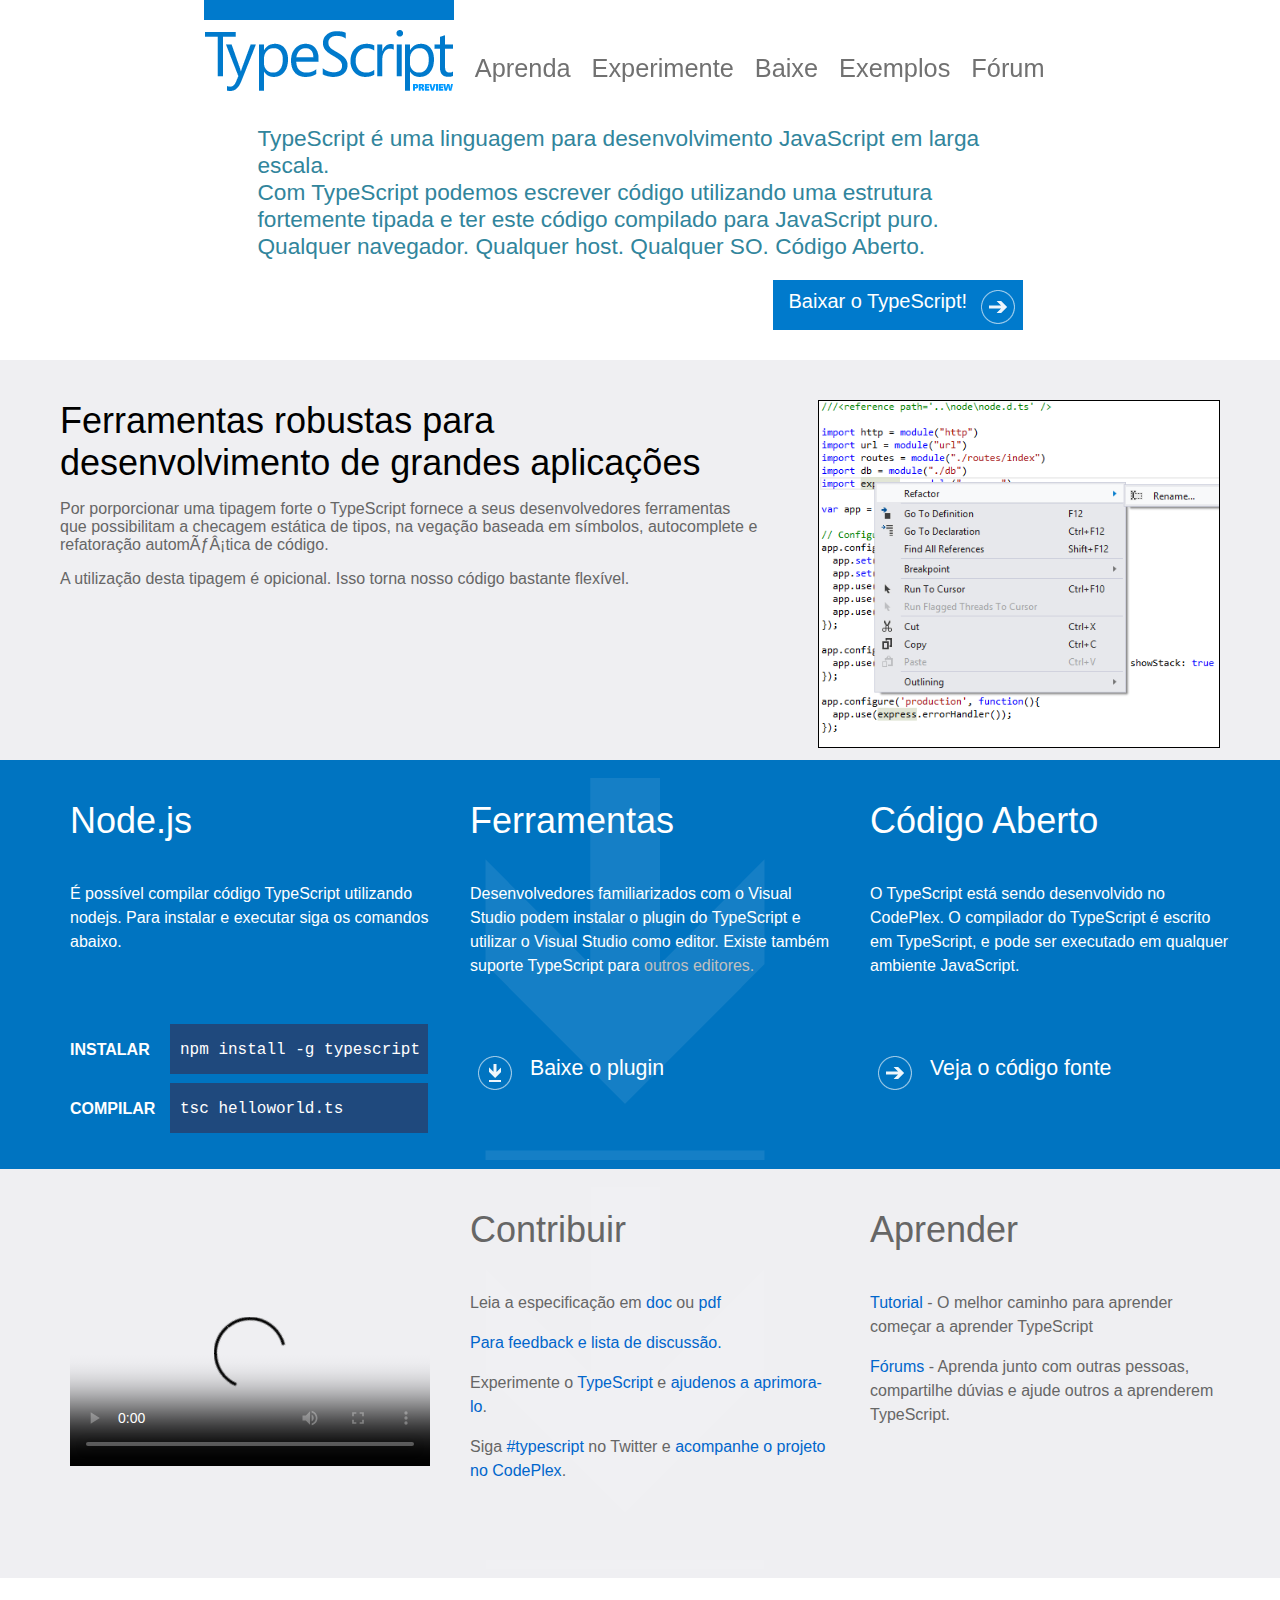
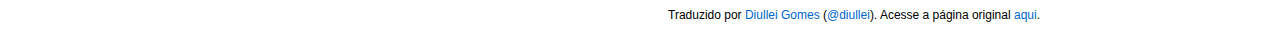
==== commit 07f66f2d: "Alterei a estrutura para manter páginas HTML simples" ====
--- a/index.html
+++ b/index.html
@@ -29,9 +29,9 @@
                 </a>
                 <a id="tutorial-link" class="minor" href="tutorial.html" title="Aprenda TypeScript com guias e tutoriais">Aprenda</a>
                 <a id="playground-link" class="minor" href="http://www.typescriptlang.org/Playground" title="Experimente o TypeScript no TypeScript Playground">Experimente</a>
-                <a id="dl-link" class="minor" href="/TypeScript-ptBR/pt/#Download" title="Baixe TypeScript">Baixe</a>
+                <a id="dl-link" class="minor" href="/TypeScript-ptBR/#Download" title="Baixe TypeScript">Baixe</a>
                 <a id="samples-link" class="minor" href="http://www.typescriptlang.org/Samples" title="Veja o TypeScript em a&#231;&#227;o">Exemplos</a>
-                <a id="community-link" class="minor" href="/TypeScript-ptBR/pt/#Community" title="Se envolva com a comunidade TypeScript">F&#243;rum</a>
+                <a id="community-link" class="minor" href="/TypeScript-ptBR/#Community" title="Se envolva com a comunidade TypeScript">F&#243;rum</a>
             </div>
         </div>
     </div>
@@ -44,7 +44,7 @@
             Qualquer navegador.  Qualquer host.  Qualquer SO.  C&#243;digo Aberto.
         </h1>
         <div class="getbtn clearfix">
-            <a href="/TypeScript-ptBR/pt/#Download" title="Get TypeScript Now">Baixar o TypeScript! <span class="arrow">&nbsp;</span></a>
+            <a href="/TypeScript-ptBR/#Download" title="Get TypeScript Now">Baixar o TypeScript! <span class="arrow">&nbsp;</span></a>
         </div>
     </div>
 
@@ -153,7 +153,7 @@
                     <h2>Contribuir</h2>
                     <p>Leia a especifica&#231;&#227;o em <a href="http://go.microsoft.com/fwlink/?LinkId=267121">doc</a> ou <a href="http://go.microsoft.com/fwlink/?LinkId=267238">pdf</a></p>
                     <p><a href="http://typescript.codeplex.com/discussions" target="_blank">Para feedback e lista de discuss&#227;o.</a></p>
-                    <p>Experimente o <a href="/TypeScript-ptBR/pt/#Download">TypeScript</a> e <a href="http://typescript.codeplex.com/WorkItem/Create" target="_blank">ajudenos a aprimora-lo</a>.</p>
+                    <p>Experimente o <a href="/TypeScript-ptBR/#Download">TypeScript</a> e <a href="http://typescript.codeplex.com/WorkItem/Create" target="_blank">ajudenos a aprimora-lo</a>.</p>
                     <p>Siga <a href="http://twitter.com/i/#!/search/?q=%23typescript" target="_blank">#typescript</a> no Twitter e <a href="http://typescript.codeplex.com/project/feeds/rss">acompanhe o projeto no CodePlex</a>.</p>
                 </div>
 
